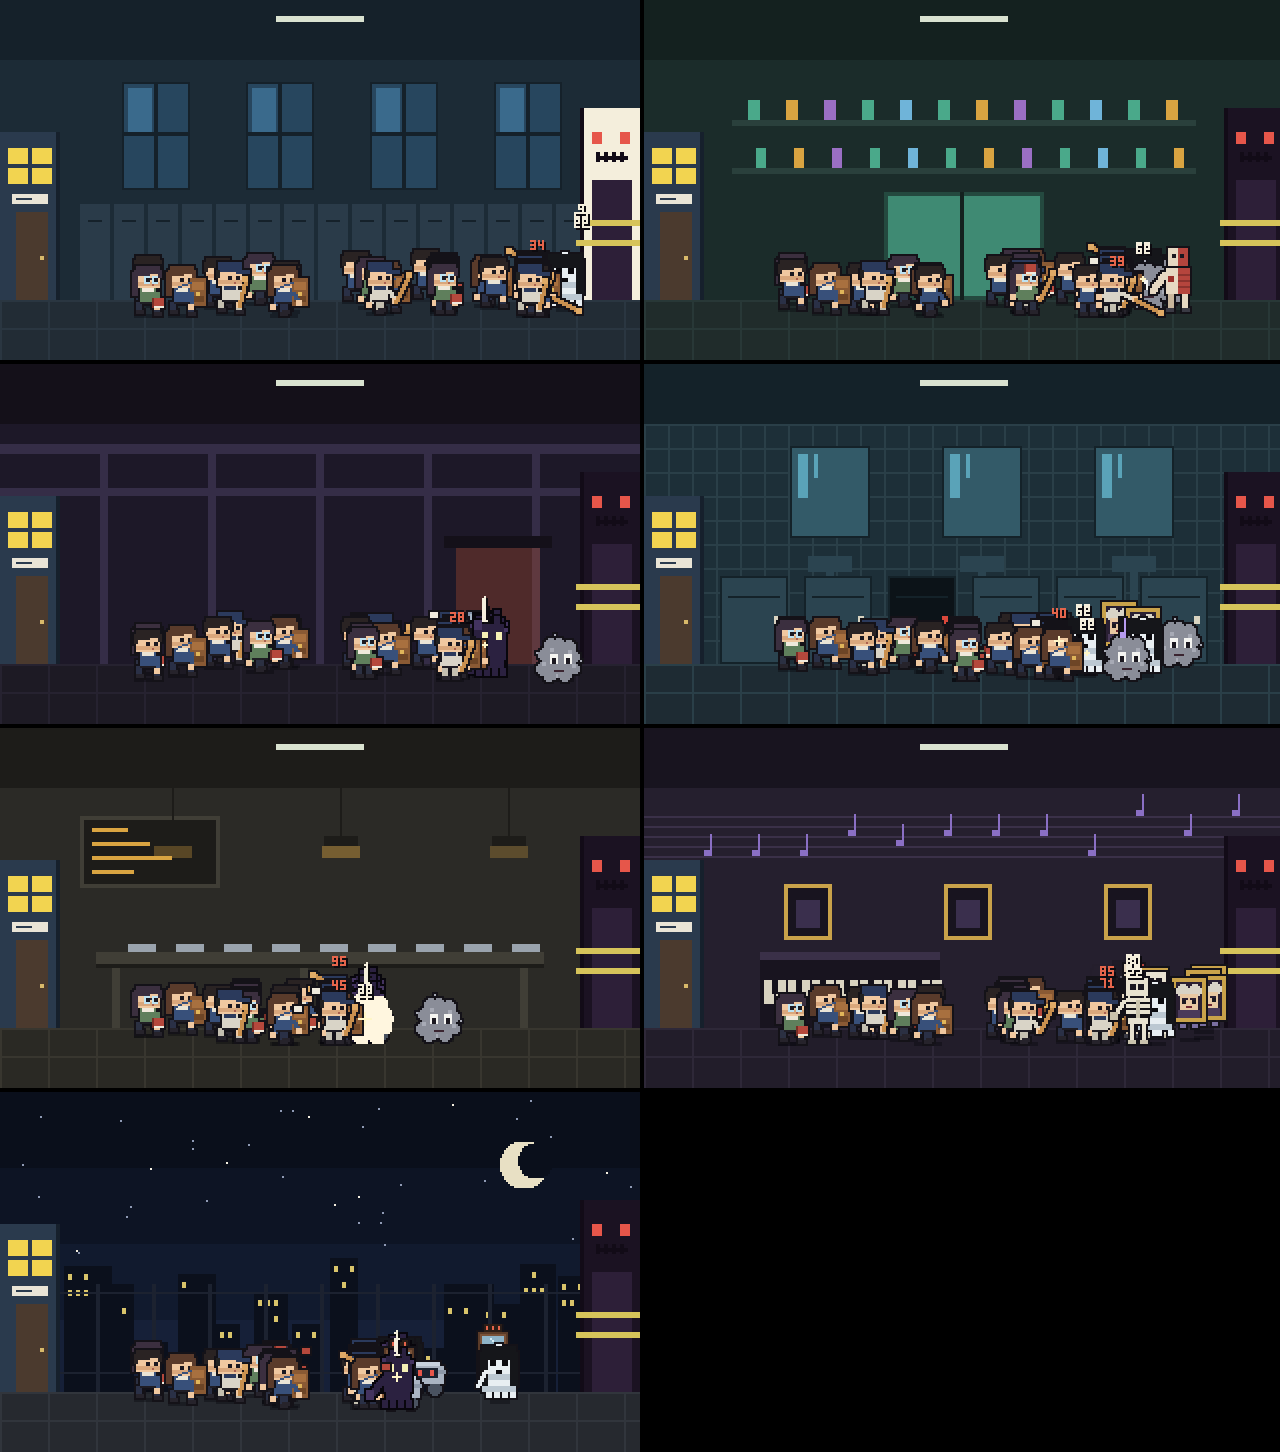
==== tests/backgrounds.html @ 7f373566 "Add chapter 2 UI, evolution, 10 slots, weekly limited banner, new stages - stage list grouped by cha" ====
<!doctype html>
<html lang="ko"><head><meta charset="utf-8"><title>background preview</title>
<style>body{margin:0;background:#000;display:grid;grid-template-columns:repeat(2,640px);gap:4px}canvas{width:640px;height:360px;image-rendering:pixelated;display:block}</style></head>
<body>
<script src="../js/data.js"></script><script src="../js/engine.js"></script><script src="../js/game.js"></script>
<script src="../js/sprites.js"></script><script src="../js/render.js"></script>
<script>
const YG = globalThis.YG;
for (const st of YG.STAGES) {
  const c = document.createElement('canvas'); c.width = 320; c.height = 180; document.body.append(c);
  const ctx = c.getContext('2d');
  const save = YG.newSave(); save.owned.bat = {lv:1,plus:0,shards:0,evo:0}; save.deck = ['basic','bag','reader','bat'];
  const b = new YG.Battle(st, YG.buildDeck(save), Math.random);
  b.money = 5000; b.workerLv = 8;
  for (let f = 0; f < 30 * 40; f++) { if (f % 25 === 0) for (let i = 0; i < 4; i++) b.summon(i); b.step(); }
  YG.render.battle(ctx, b, st.theme);
}
</script></body></html>
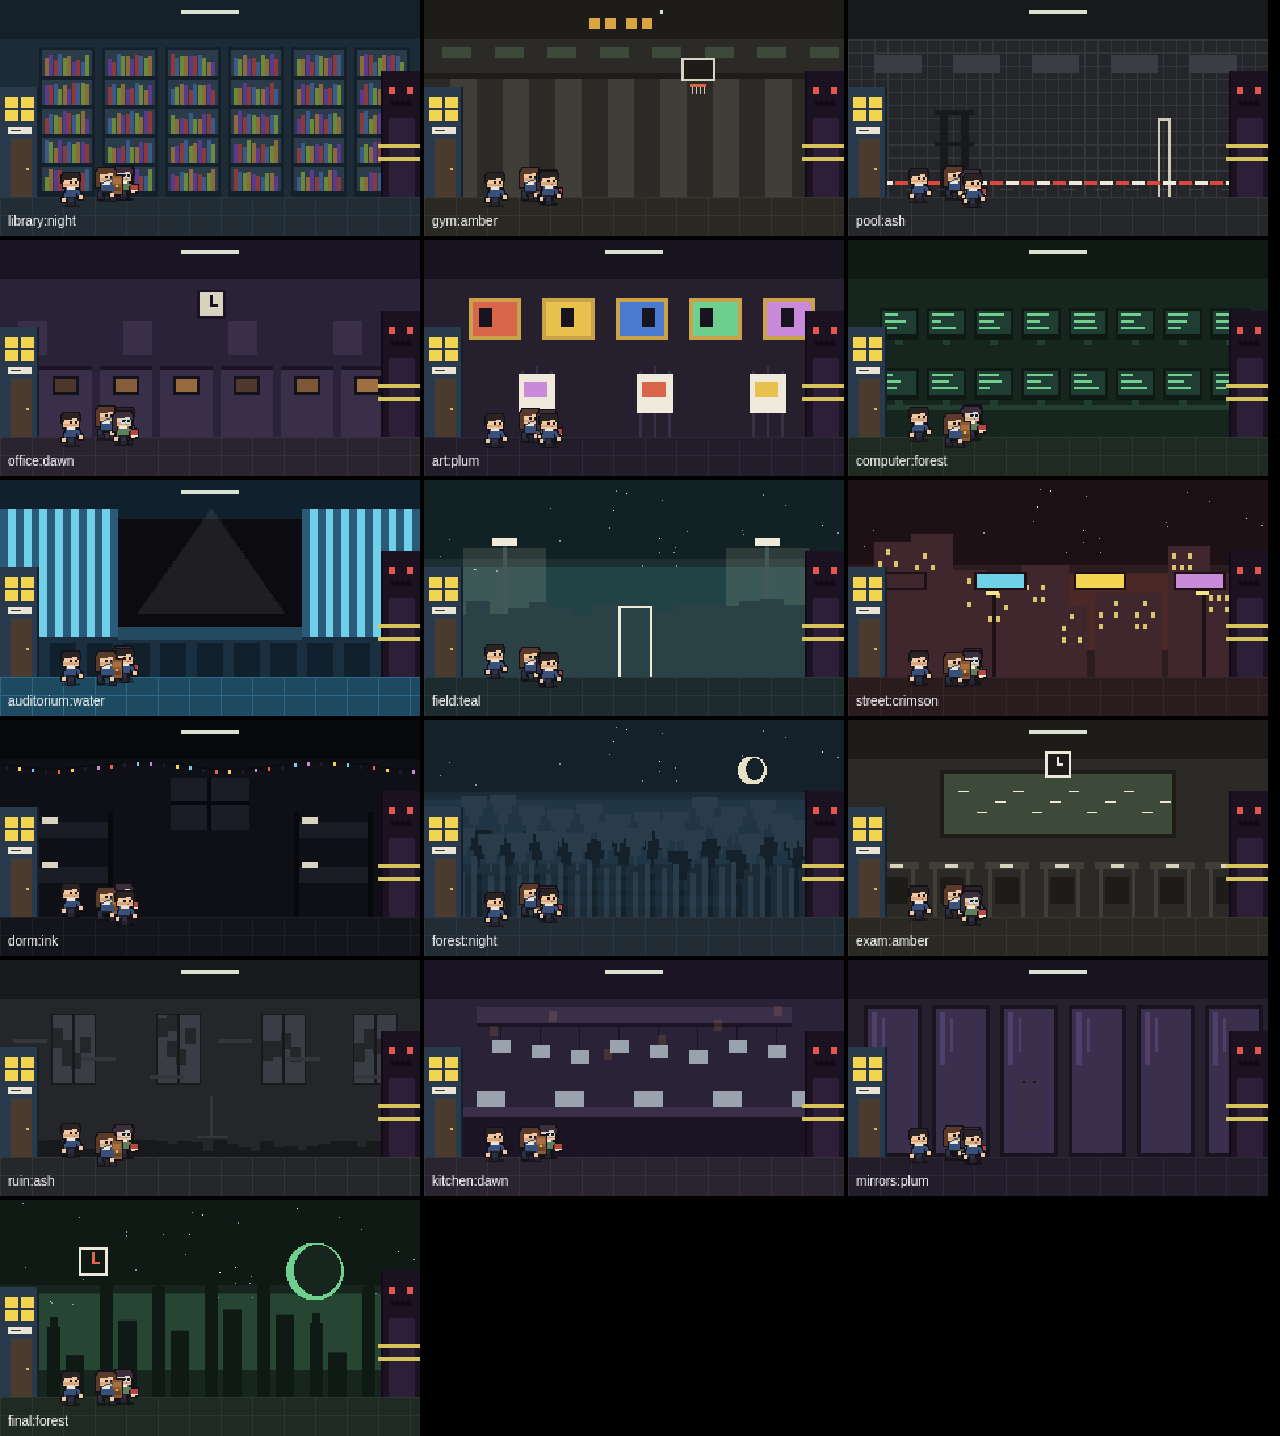
==== commit abd8984f: "Add chapters 3-50: bestiary, scenery, world generator, awakening, chapter UI - 23 new mobs + 14 new " ====
--- a/tests/backgrounds.html
+++ b/tests/backgrounds.html
@@ -1,18 +1,29 @@
 <!doctype html>
 <html lang="ko"><head><meta charset="utf-8"><title>background preview</title>
-<style>body{margin:0;background:#000;display:grid;grid-template-columns:repeat(2,640px);gap:4px}canvas{width:640px;height:360px;image-rendering:pixelated;display:block}</style></head>
+<style>body{margin:0;background:#000;display:grid;grid-template-columns:repeat(3,420px);gap:4px}canvas{width:420px;height:236px;image-rendering:pixelated;display:block}</style></head>
 <body>
-<script src="../js/data.js"></script><script src="../js/engine.js"></script><script src="../js/game.js"></script>
-<script src="../js/sprites.js"></script><script src="../js/render.js"></script>
+<script src="../js/data.js"></script><script src="../js/bestiary.js"></script><script src="../js/engine.js"></script><script src="../js/game.js"></script>
+<script src="../js/sprites.js"></script><script src="../js/sprites2.js"></script><script src="../js/scenery.js"></script><script src="../js/render.js"></script>
 <script>
 const YG = globalThis.YG;
-for (const st of YG.STAGES) {
+const q = new URLSearchParams(location.search);
+let themes;
+if (q.get('all')) {
+  themes = YG.STAGES.filter((s, i) => s.sub.endsWith('-1') || s.id <= 3).map((s) => s.theme);
+} else {
+  const scenes = ['library','gym','pool','office','art','computer','auditorium','field','street','dorm','forest','exam','ruin','kitchen','mirrors','final'];
+  const pals = Object.keys(YG.PALETTES);
+  themes = scenes.map((sc, i) => `${sc}:${pals[(i * 3) % pals.length]}`);
+}
+for (const theme of themes) {
   const c = document.createElement('canvas'); c.width = 320; c.height = 180; document.body.append(c);
   const ctx = c.getContext('2d');
-  const save = YG.newSave(); save.owned.bat = {lv:1,plus:0,shards:0,evo:0}; save.deck = ['basic','bag','reader','bat'];
-  const b = new YG.Battle(st, YG.buildDeck(save), Math.random);
+  const stage = { allyBaseHp: 100, enemyBaseHp: 100, waves: [], theme, startMoney: 0 };
+  const save = YG.newSave(); save.deck = ['basic','bag','reader'];
+  const b = new YG.Battle(stage, YG.buildDeck(save), Math.random);
   b.money = 5000; b.workerLv = 8;
-  for (let f = 0; f < 30 * 40; f++) { if (f % 25 === 0) for (let i = 0; i < 4; i++) b.summon(i); b.step(); }
-  YG.render.battle(ctx, b, st.theme);
+  for (let f = 0; f < 120; f++) { if (f % 30 === 0) for (let i = 0; i < 3; i++) b.summon(i); b.step(); }
+  YG.render.battle(ctx, b, theme);
+  ctx.fillStyle = '#fff'; ctx.font = '10px sans-serif'; ctx.fillText(theme, 6, 172);
 }
 </script></body></html>
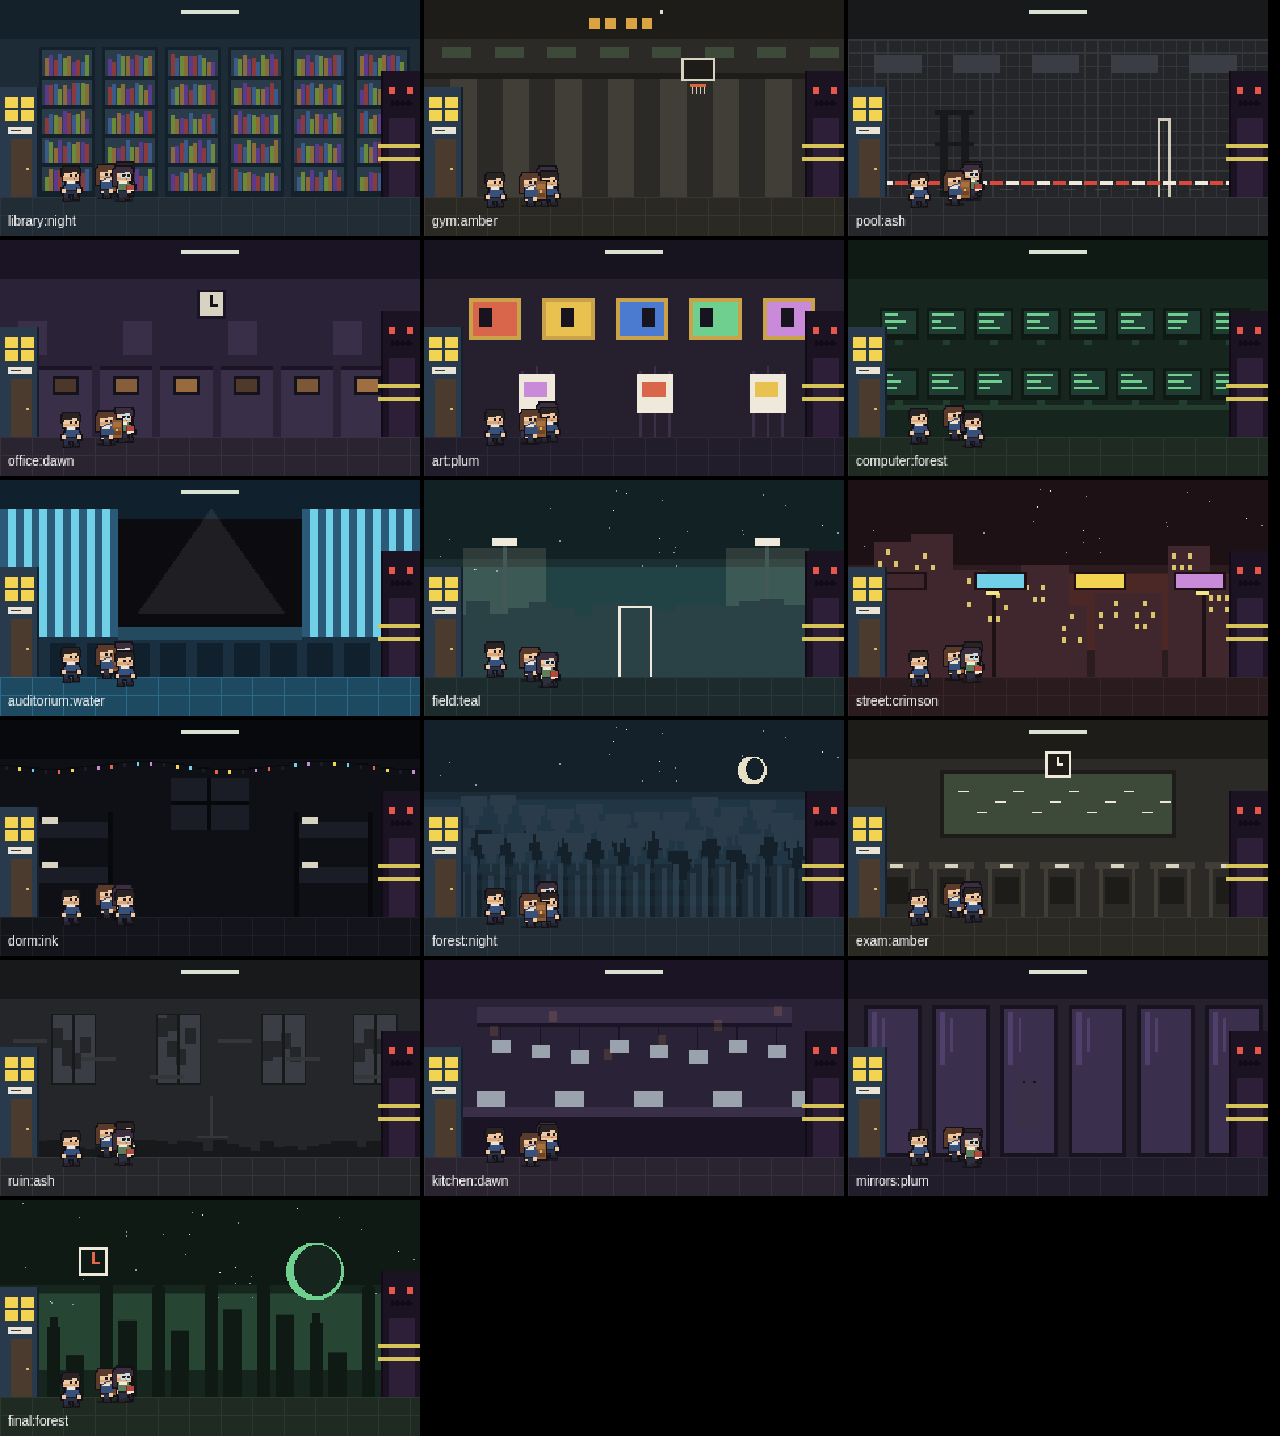
==== commit 52c22e29: "Smoother animation: 17 frames per sprite, attack motions for every enemy - shared pose table (idle x" ====
--- a/tests/backgrounds.html
+++ b/tests/backgrounds.html
@@ -3,7 +3,7 @@
 <style>body{margin:0;background:#000;display:grid;grid-template-columns:repeat(3,420px);gap:4px}canvas{width:420px;height:236px;image-rendering:pixelated;display:block}</style></head>
 <body>
 <script src="../js/data.js"></script><script src="../js/bestiary.js"></script><script src="../js/engine.js"></script><script src="../js/game.js"></script>
-<script src="../js/sprites.js"></script><script src="../js/sprites2.js"></script><script src="../js/scenery.js"></script><script src="../js/render.js"></script>
+<script src="../js/poses.js"></script><script src="../js/sprites.js"></script><script src="../js/sprites2.js"></script><script src="../js/scenery.js"></script><script src="../js/render.js"></script>
 <script>
 const YG = globalThis.YG;
 const q = new URLSearchParams(location.search);
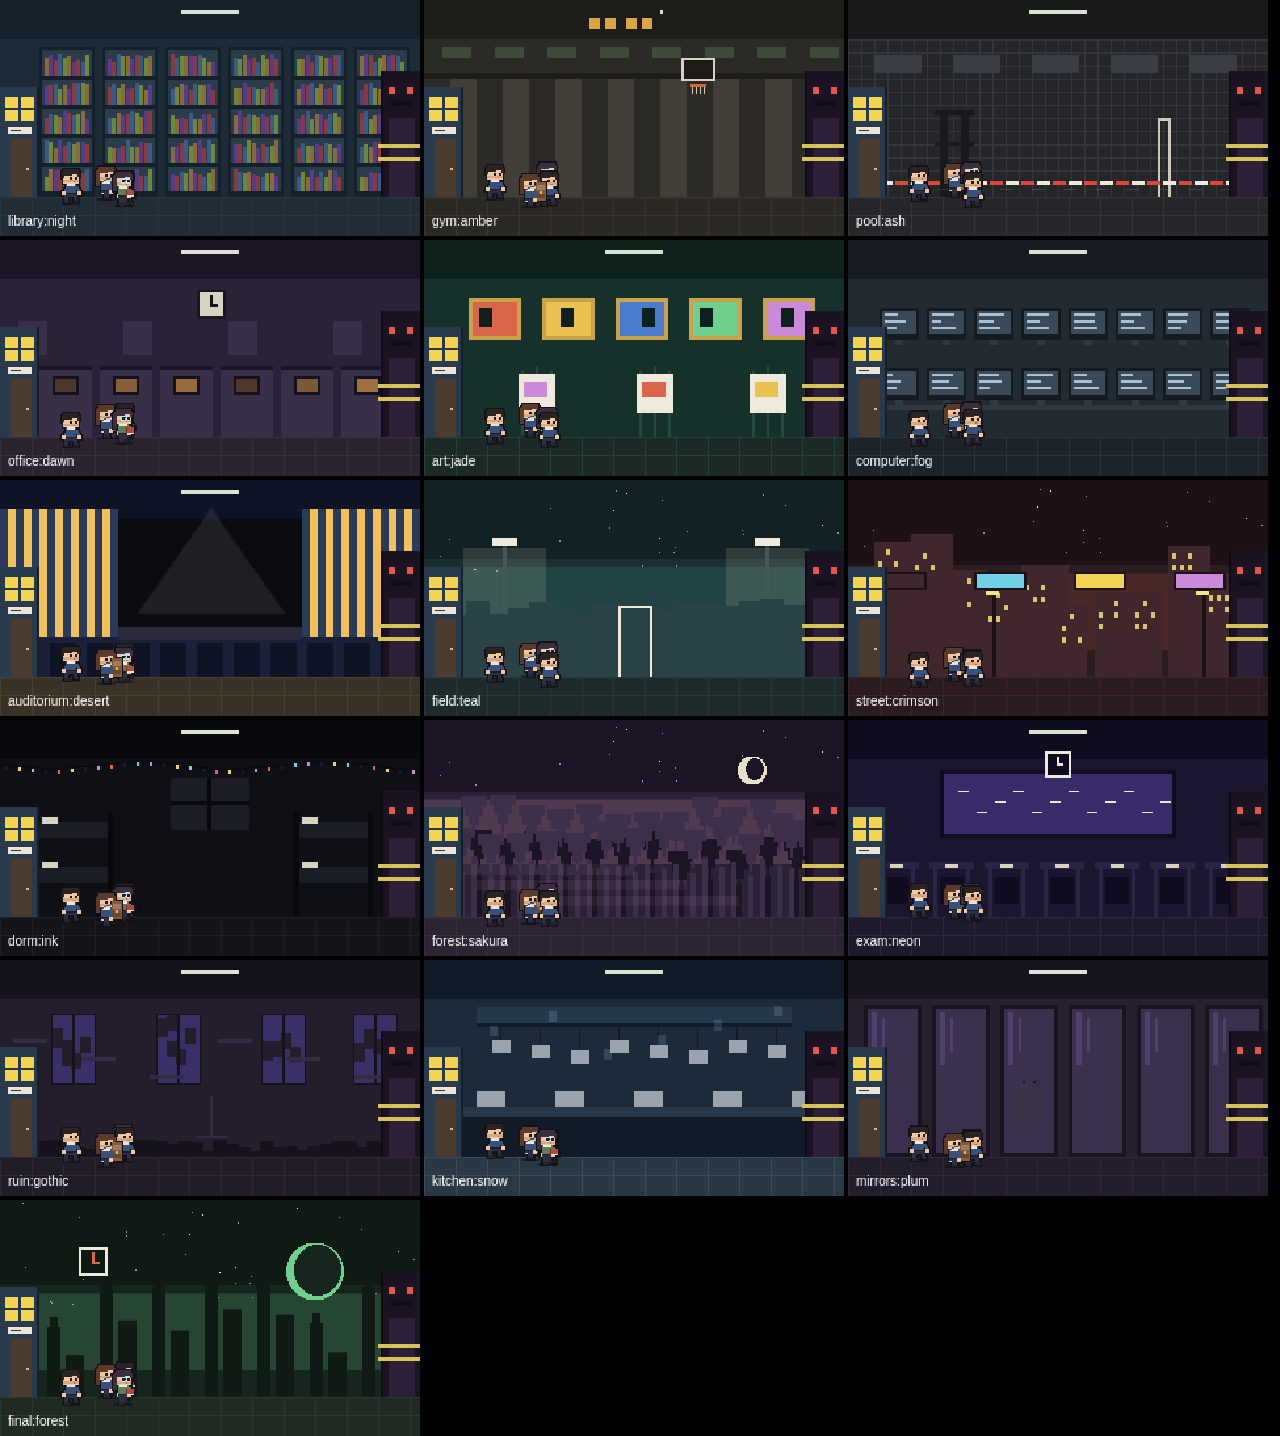
==== commit 4f459d63: "Add world2, overseas scenery, lore, tests (sprite polish pending) Co-Authored-By: Claude <noreply@an" ====
--- a/tests/backgrounds.html
+++ b/tests/backgrounds.html
@@ -2,19 +2,26 @@
 <html lang="ko"><head><meta charset="utf-8"><title>background preview</title>
 <style>body{margin:0;background:#000;display:grid;grid-template-columns:repeat(3,420px);gap:4px}canvas{width:420px;height:236px;image-rendering:pixelated;display:block}</style></head>
 <body>
-<script src="../js/data.js"></script><script src="../js/bestiary.js"></script><script src="../js/engine.js"></script><script src="../js/game.js"></script>
-<script src="../js/poses.js"></script><script src="../js/sprites.js"></script><script src="../js/sprites2.js"></script><script src="../js/scenery.js"></script><script src="../js/render.js"></script>
+<script src="../js/data.js"></script><script src="../js/units2.js"></script><script src="../js/evolutions.js"></script><script src="../js/bestiary.js"></script><script src="../js/bestiary2.js"></script><script src="../js/world.js"></script><script src="../js/world2.js"></script><script src="../js/engine.js"></script><script src="../js/game.js"></script>
+<script src="../js/poses.js"></script><script src="../js/sprites.js"></script><script src="../js/sprites2.js"></script><script src="../js/sprites3.js"></script><script src="../js/scenery.js"></script><script src="../js/scenery2.js"></script><script src="../js/render.js"></script>
 <script>
+/* ?all=1 국내 장 첫 스테이지 배경 / ?set=abroad 해외 20장 배경 / ?set=abroad&region=일본 / ?only=장면이름,... 기본은 국내 16개 장면 */
 const YG = globalThis.YG;
 const q = new URLSearchParams(location.search);
 let themes;
-if (q.get('all')) {
+if (q.get('set') === 'abroad') {
+  const region = q.get('region');
+  themes = YG.STAGES.filter((s) => s.chapter >= 51 && s.sub.endsWith('-1') && (!region || YG.regionOf(s.chapter) === region)).map((s) => s.theme);
+} else if (q.get('all')) {
   themes = YG.STAGES.filter((s, i) => s.sub.endsWith('-1') || s.id <= 3).map((s) => s.theme);
+} else if (q.get('only')) {
+  themes = q.get('only').split(',');
 } else {
   const scenes = ['library','gym','pool','office','art','computer','auditorium','field','street','dorm','forest','exam','ruin','kitchen','mirrors','final'];
   const pals = Object.keys(YG.PALETTES);
   themes = scenes.map((sc, i) => `${sc}:${pals[(i * 3) % pals.length]}`);
 }
+const frame = Number(q.get('frame') || 120);
 for (const theme of themes) {
   const c = document.createElement('canvas'); c.width = 320; c.height = 180; document.body.append(c);
   const ctx = c.getContext('2d');
@@ -22,8 +29,9 @@
   const save = YG.newSave(); save.deck = ['basic','bag','reader'];
   const b = new YG.Battle(stage, YG.buildDeck(save), Math.random);
   b.money = 5000; b.workerLv = 8;
-  for (let f = 0; f < 120; f++) { if (f % 30 === 0) for (let i = 0; i < 3; i++) b.summon(i); b.step(); }
+  for (let f = 0; f < frame; f++) { if (f % 30 === 0) for (let i = 0; i < 3; i++) b.summon(i); b.step(); }
   YG.render.battle(ctx, b, theme);
   ctx.fillStyle = '#fff'; ctx.font = '10px sans-serif'; ctx.fillText(theme, 6, 172);
 }
+window.__ready = true;
 </script></body></html>
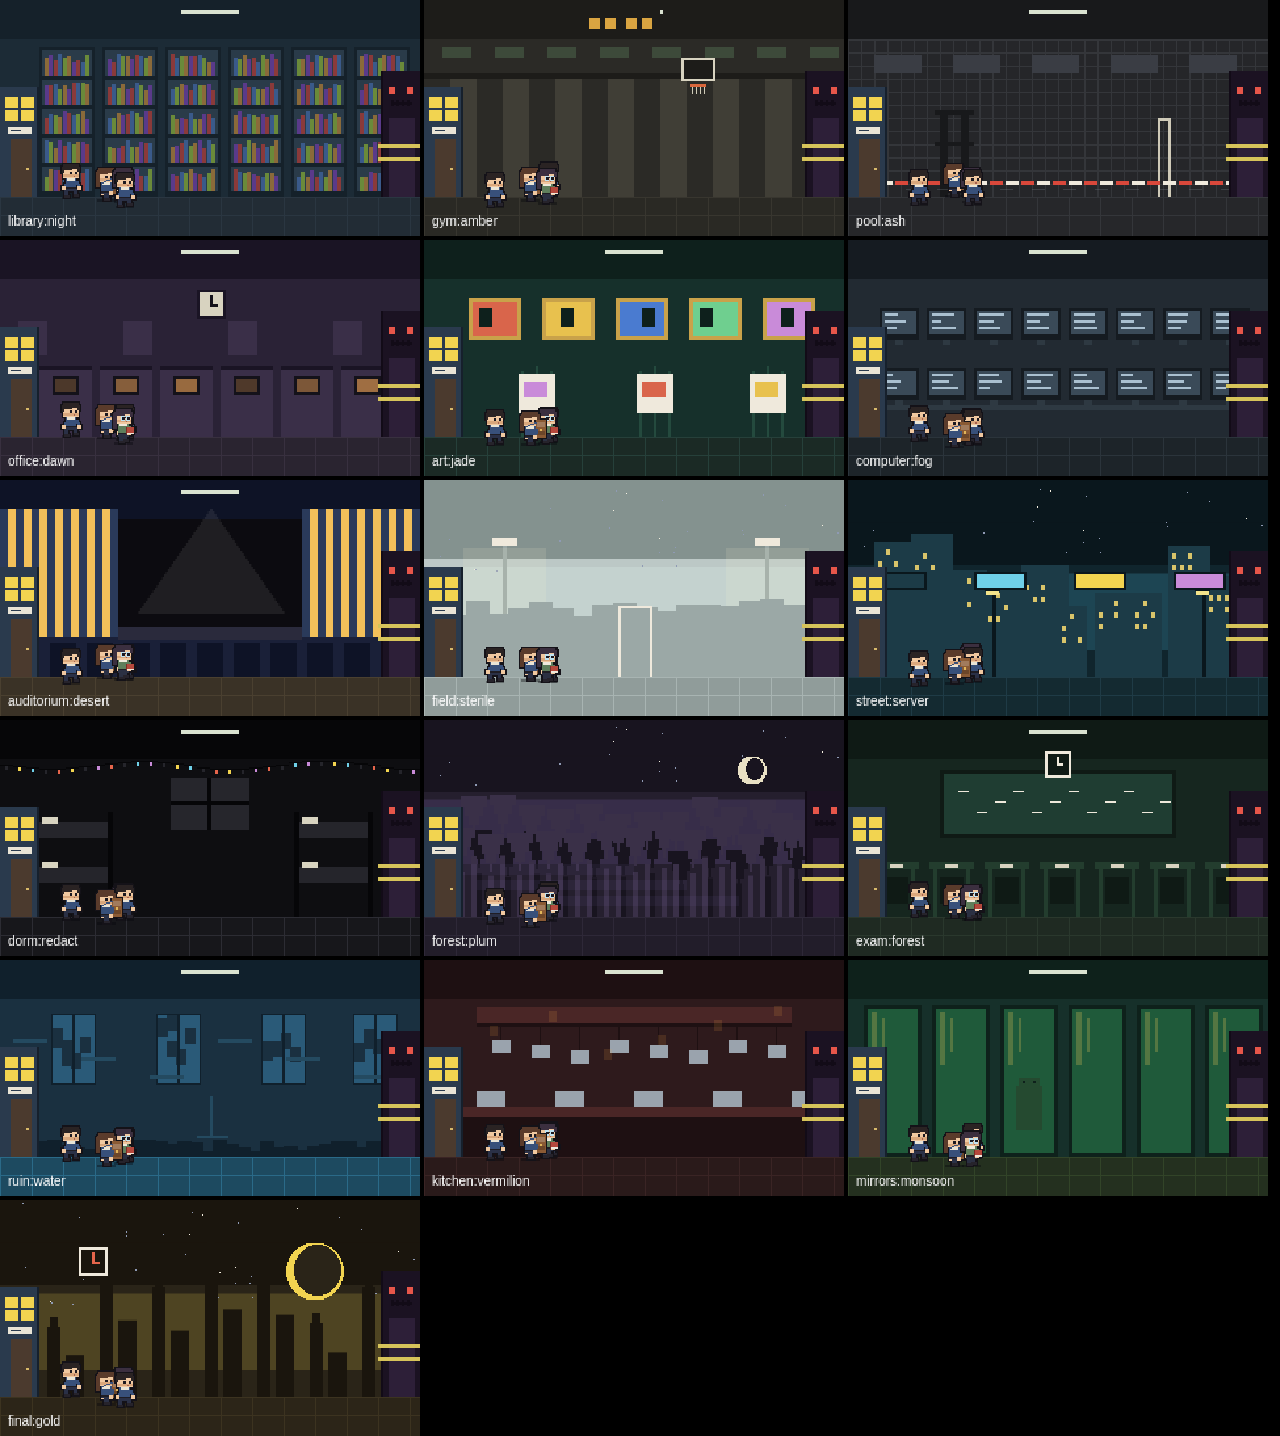
==== commit f69ba0ff: "Add SCP Foundation section (chapters 71-78): enemies, sprites, scenery, world, lore New files follow" ====
--- a/tests/backgrounds.html
+++ b/tests/backgrounds.html
@@ -2,16 +2,18 @@
 <html lang="ko"><head><meta charset="utf-8"><title>background preview</title>
 <style>body{margin:0;background:#000;display:grid;grid-template-columns:repeat(3,420px);gap:4px}canvas{width:420px;height:236px;image-rendering:pixelated;display:block}</style></head>
 <body>
-<script src="../js/data.js"></script><script src="../js/units2.js"></script><script src="../js/evolutions.js"></script><script src="../js/bestiary.js"></script><script src="../js/bestiary2.js"></script><script src="../js/world.js"></script><script src="../js/world2.js"></script><script src="../js/engine.js"></script><script src="../js/game.js"></script>
-<script src="../js/poses.js"></script><script src="../js/sprites.js"></script><script src="../js/sprites2.js"></script><script src="../js/sprites3.js"></script><script src="../js/scenery.js"></script><script src="../js/scenery2.js"></script><script src="../js/render.js"></script>
+<script src="../js/data.js"></script><script src="../js/units2.js"></script><script src="../js/evolutions.js"></script><script src="../js/bestiary.js"></script><script src="../js/bestiary2.js"></script><script src="../js/bestiary3.js"></script><script src="../js/world.js"></script><script src="../js/world2.js"></script><script src="../js/world3.js"></script><script src="../js/engine.js"></script><script src="../js/game.js"></script>
+<script src="../js/poses.js"></script><script src="../js/sprites.js"></script><script src="../js/sprites2.js"></script><script src="../js/sprites3.js"></script><script src="../js/sprites4.js"></script><script src="../js/scenery.js"></script><script src="../js/scenery2.js"></script><script src="../js/scenery3.js"></script><script src="../js/render.js"></script>
 <script>
-/* ?all=1 국내 장 첫 스테이지 배경 / ?set=abroad 해외 20장 배경 / ?set=abroad&region=일본 / ?only=장면이름,... 기본은 국내 16개 장면 */
+/* ?all=1 국내 장 첫 스테이지 배경 / ?set=abroad 해외 20장 배경 / ?set=abroad&region=일본 / ?set=foundation 재단 8장 + 계단과 말소 장면 / ?only=장면이름,... 기본은 국내 16개 장면 */
 const YG = globalThis.YG;
 const q = new URLSearchParams(location.search);
 let themes;
 if (q.get('set') === 'abroad') {
   const region = q.get('region');
-  themes = YG.STAGES.filter((s) => s.chapter >= 51 && s.sub.endsWith('-1') && (!region || YG.regionOf(s.chapter) === region)).map((s) => s.theme);
+  themes = YG.STAGES.filter((s) => s.chapter >= 51 && s.chapter <= 70 && s.sub.endsWith('-1') && (!region || YG.regionOf(s.chapter) === region)).map((s) => s.theme);
+} else if (q.get('set') === 'foundation') {
+  themes = [...YG.STAGES.filter((s) => s.chapter >= 71 && s.sub.endsWith('-1')).map((s) => s.theme), 'stairs:concrete', 'void:redact'];
 } else if (q.get('all')) {
   themes = YG.STAGES.filter((s, i) => s.sub.endsWith('-1') || s.id <= 3).map((s) => s.theme);
 } else if (q.get('only')) {
